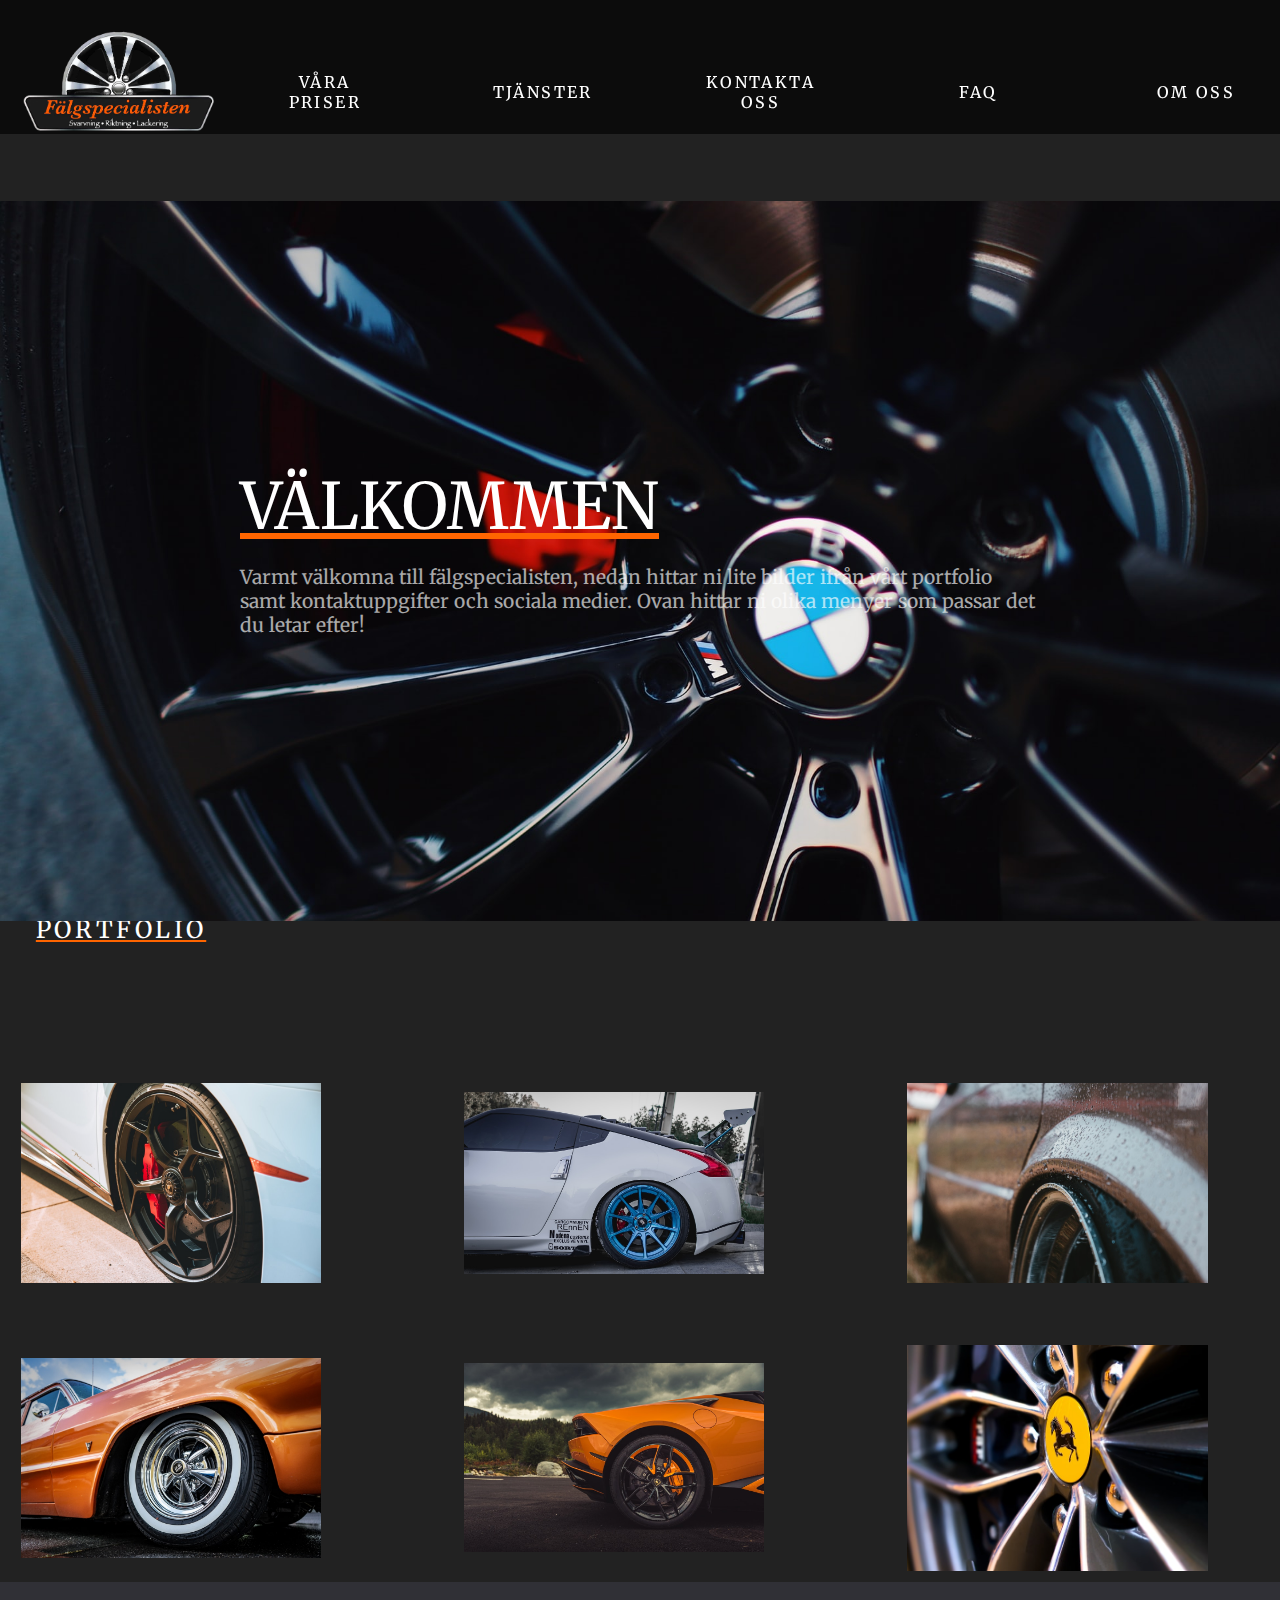
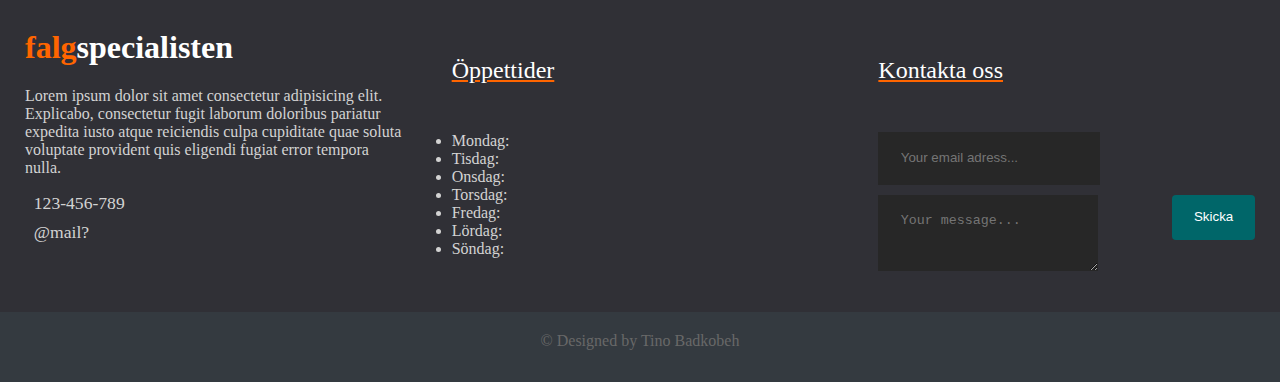
==== index.html @ 14222de0 "Hemma" ====
<!DOCTYPE html>
<html lang="en">
<head>
    <meta charset="UTF-8">
    <meta name="viewport" content="width=device-width, initial-scale=1.0">
    <meta http-equiv="X-UA-Compatible" content="ie=edge">
    <title>Fälgspecialisten</title>
    <link rel="stylesheet" href="/css/falgspecialisten.css">
    <link href="https://fonts.googleapis.com/css?family=Merriweather&display=swap" rel="stylesheet">
</head>
<body class="body">
    
    <nav id="navbar">
        <a href="index.html"><img class="logo" src="img/fälgspecialisten_prototyp1.png" alt=""></a>
        <a href="priser.html" class="click">Våra priser</a>
        <a href="tjänster.html" class="click">Tjänster</a>
        <a href="" class="click">Kontakta oss</a>
        <a href="" class="click">FAQ</a>
        <a href="" class="click">Om oss</a>
    </nav>

    <section class="section1">
            <div>
                <h2>VÄLKOMMEN</h2>
                <p>Varmt välkomna till fälgspecialisten, nedan hittar ni lite bilder ifrån vårt portfolio samt
                    kontaktuppgifter och sociala medier. Ovan hittar ni olika menyer som passar det du letar efter!
                </p>
            </div>
        </section>

        <div class="scrolldown">
            <span></span>
            <span></span>
            <span></span>
        </div>
        
        <br> <br> <br> <br> <br> <br> <br> <br>
            <h2 class="rubrik right">PORTFOLIO</h2>

    <nav class="navspace">
        <img class="img" src="/img/photo-1531339925508-a3c5014de929.jpg" alt="">
        <h3></h3>
        <img class="img" src="/img/photo-1547176252-847762659e2b.jpg" alt="">
        <h3></h3>
        <img class="img" src="/img/photo-1563207769-9e83b8bb7fc3.jpg" alt="">
    </nav>

    <nav class="navspaceextra">
        <img class="img" src="/img/photo-1563910060166-e1ef7463a9aa.jpg" alt="">
        <h3></h3>
        <img class="img" src="/img/photo-1565001879661-859d5f4e6714.jpg" alt="">
        <h3></h3>
        <img class="img" src="/img/photo-1570397381555-61613b821026.jpg" alt="">
    </nav>

    <footer class="footer">
        <div class="footer-content">
            <div class="footer-section about">
                <h1 class="logo-text"><span>falg</span>specialisten</h1>
                <p> Lorem ipsum dolor sit amet consectetur adipisicing elit. Explicabo, consectetur fugit laborum doloribus pariatur expedita iusto atque reiciendis culpa
                    cupiditate quae soluta voluptate provident quis eligendi fugiat error tempora nulla.</p>
                <div class="contact">
                    <span><i class="fas fa-phone"></i> &nbsp; 123-456-789</span>
                    <span><i class="fas fa-envelope"></i> &nbsp; @mail?</span>
                </div>
                <a href="#"><i class="fab fa-facebook"></i></a>
                <a href="#"><i class="fab fa-facebook"></i></a>
            </div>
            
            <div class="footer-section time">
            <h2>Öppettider</h2>
            <br>
                <li>Mondag:</li>
                <li>Tisdag:</li>
                <li>Onsdag:</li>
                <li>Torsdag:</li>
                <li>Fredag:</li>
                <li>Lördag:</li>
                <li>Söndag:</li>
            </div>

            <div class="footer-section contact-form">
                <h2>Kontakta oss</h2>
                <br>
                <form action="index.html" method="post">
                    <input type="email" name="email" class="text-input contact-input" placeholder="Your email adress...">
                    <textarea name="message" class="text-input contact-input" placeholder="Your message..."></textarea>
                    <button type="submit" class="btn btn-big contact-btn">
                        <i class="fas fa-envelope"></i>
                        Skicka
                    </button>
                </form>
            </div>
        </div>

        <div class="footer-bottom">
            &copy; Designed by Tino Badkobeh
        </div>
    </footer>
    
</body>
</html>
---- css/falgspecialisten.css ----
body{
background-color: #222222;
margin: 0;
}

header{
  position: relative;
  background-image: url(/img/photo-1485291571150-772bcfc10da5.jpg);
  display: block;
  overflow: hidden;
  background-position: center center;
  background-repeat: no-repeat;
  background-size: cover;
  background-color: #222222;
  height: 500px;
}

.img{
  max-width:175%;
  max-height: 175%;

  margin-left: 12%;
  transition: transform .3s; /* Animation */
}

.img:hover{
  transform: scale(1.6);

}

.logo{
  height: 180px;
  margin-left: 12%;
  transition: transform .17s; /* Animation */
}

.logo:hover{
    transform: scale(1.15);

}

.click{
  color: #fff;
  text-transform: uppercase;
  text-decoration: none;
  letter-spacing: 0.15em;
  
  display: inline-block;
  padding: 15px 20px;
  position: relative;

  font-family: 'Merriweather', serif;
}

.click:after {    
    background: none repeat scroll 0 0 transparent;
    bottom: 0;
    content: "";
    display: block;
    height: 2px;
    left: 50%;
    position: absolute;
    background: #ff6500;
    transition: width 0.3s ease 0s, left 0.3s ease 0s;
    width: 0;
  }

  .click:hover:after { 
    width: 100%; 
    left: 0; 
  }

nav{
    display: grid;
    grid-template-columns: repeat(6,1fr);
    margin: auto;
    text-align: center;
    align-items: center;
    grid-gap: 50px;
    width: 100%;
    height: 10.5vw;
}

#navbar{
    display: grid;
    grid-template-columns: repeat(6,1fr);
    margin: auto;
    text-align: center;
    align-items: center;
    grid-gap: 50px;
    background-color: rgba(5, 5, 5, 0.75);
    position: fixed;
    top: 0;
}

.selected{
  color: #ff6500;
  text-transform: uppercase;
  text-decoration: none;
  letter-spacing: 0.15em;
  
  display: inline-block;
  padding: 15px 20px;
  position: relative;

  font-family: 'Merriweather', serif;
}

.selected:after {    
  background: none repeat scroll 0 0 transparent;
  bottom: 0;
  content: "";
  display: block;
  height: 2px;
  left: 50%;
  position: absolute;
  background: #ff6500;
  transition: width 0.3s ease 0s, left 0.3s ease 0s;
  width: 0;
}

.selected:hover:after { 
  width: 100%; 
  left: 0; 
}

main{
  margin-top: 8vw;
  text-align: center;
  align-items: center;
  align-content: center;
  
  grid-gap: 100px;
  color: white;
  padding-top: 40px; 


  font-family: 'Merriweather', serif;
  letter-spacing: 0.15em;
  text-transform: uppercase;
  text-decoration: none;
}

h2{
  font-weight: normal;
  text-decoration: underline #ff6500;
  padding-bottom: 10px;
  padding-top: 30Px;
}

.price{
  color: #ff6500;
}

.pricepiece{
  color: gray;
  text-transform: lowercase;
}

.btn {
  padding: .5rem 1rem;
  background: #006669;
  color: white;
  border: 1px solid transparent;
  border-radius: .25rem;
}

.btn-big {
  padding: .7rem 1.3rem;
  line-height: 1.3rem;
}

.footer{
  background: #303036;
  color: #d3d3d3;
  height: 400px;
  position: relative;
}

.footer .footer-content {
display: flex;
}

.footer .footer-content .footer-section {
  flex: 1;
  padding: 25px;
}

.footer .footer-content h1,
.footer .footer-content h2{
  color: white;
}

.footer .footer-content .about h1 span{
  color: #ff6500;
}

.footer .footer-content .about .contact span {
  display: block;
  font-size: 1.1em;
  margin-bottom: 8px;
}

.footer .footer-content .about .socials a {
  border: 1px solid grey;
  width: 45px;
  height: 41px;
  padding-top: 5px;
  margin-right: 5px;
  text-align: center;
  display: inline-block;
  font-size: 1.3em;
  border-radius: 5px;
  transition: all .3s;
}

.footer .footer-content .about .socials a:hover{
  border: 1px solid white;
  color: white;
  transition: all .3s;
}

.footer .footer-content .contact-form .contact-input{
  background: #272727;
  color: #bebdbd;
  margin-bottom: 10px;
  line-height: 1.5rem;
  padding: .9rem 1.4rem;
  border: none;
}

.footer .footer-content .contact-form .contact-input:focus{
  background: #1a1a1a;
}

.footer .footer-content .contact-form .contact-btn {
  float:right;
}

.footer .footer-bottom{
  background: #343a40;
  color: #686868;
  height: 50px;
  width: 100%;
  text-align: center;
  position: absolute;
  bottom: 0px;
  left: 0px;
  padding-top: 20px;
}

.icon{
  height: 100px;
  margin-left: 12%;
  transition: transform .17s; /* Animation */
  display: grid;
}

.icon:hover{
    transform: scale(1.15);

}

.rubrik{
  color: #fff;
  text-transform: uppercase;
  letter-spacing: 0.15em;
  font-weight: normal;
  text-decoration: underline #ff6500;
  margin-bottom: 5vw;
  align-self: center;

  font-family: 'Merriweather', serif;
  
}

.navspace{
  margin-top: 10vw;
  margin-bottom: 10vw;
}

.navspaceextra{
  margin-bottom: 8vw;
}

.right{
  margin-left: 2.8vw;
}

.tjanstlayout{
  display: grid;
  grid-gap: 10px;
  grid-template-columns: repeat(3, 1fr);
  grid-template-rows: repeat(9, 1fr);
  text-align: center;
  margin: auto;
  max-width: 55vw;
}

.pic1{
  grid-row-start: 1;
  grid-row-end: 3;
  grid-column-start: 2;
  grid-column-end: 4;
  max-width: 30vw;
  max-height: 20vw;
  padding-top: 6.5vw;
}
.text1{
  grid-row-start: 1;
  grid-row-end: 3;
  padding-right: 10vw;
  width: 25vw;
}
.pic2{
  grid-row-start: 3;
  grid-row-end: 5;
  grid-column-start: 1;
  grid-column-end: 3; 
  max-width: 30vw;
  max-height: 30vw;
}
.text2{
  grid-row-start: 3;
  grid-row-end: 5;
  width: 25vw;
}
.pic3{
  grid-row-start: 5;
  grid-row-end: 7;
  grid-column-start: 2;
  grid-column-end: 4;
  max-width: 30vw;
  max-height: 30vw;
}
.text3{
  grid-row-start: 5;
  grid-row-end: 7;
  width: 25vw;
}
.pic4{
  grid-row-start: 7;
  grid-row-end: 9;
  grid-column-start: 1;
  grid-column-end: 3;
  max-width: 30vw;
  max-height: 30vw;
}
.text4{
  grid-row-start: 7;
  grid-row-end: 9;
  width: 25vw;
}

.rubriktjanster{
  display: block;
  font-size: 2.0em;
  margin-top: 0.83em;
  margin-bottom: 0.83em;
  margin-left: 0;
  margin-right: 0;
  font-weight: normal;
  text-decoration: underline #ff6500;
  padding-bottom: 10px;
  padding-top: 30Px;
}

section{
  position: relative;
  display: flex;
  justify-content: center;
  align-items: center;
  min-height: 80vh;
  top: 22.3vh;
  background: url(/img/black.jpg);
  background-size: cover;
  opacity: 1;
}

.section1{
  position: relative;
  display: flex;
  justify-content: center;
  align-items: center;
  min-height: 80vh;
  top: 22.3vh;
  background: url(/img/photo-1485291571150-772bcfc10da5.jpg);
  background-size: cover;
  opacity: 1;
}

.scrolldown{
  position: absolute;
  bottom: 20px;
  left: 50%;
  width: 40px;
  height: 40px;
  transform: translateY(-80px) translateX(-50%)
  rotate(45deg);
}

.scrolldown span{
  position: absolute;
  top: 0;
  left: 0;
  display: block;
  height: 100%;
  width: 100%;
  border-bottom: 2px solid #fff;
  border-right: 2px solid #fff;
  animation: animate 1.5s linear infinite;
  opacity: 0;
}

.scrolldown span:nth-child(1){
  transform: translate(0px, 0px);
  animation-delay: -0.4s;
}

.scrolldown span:nth-child(2){
  transform: translate(15px, 15px);
  animation-delay: -0.2s;
}

.scrolldown span:nth-child(3){
  transform: translate(30px, 30px);
  animation-delay: 0s;
}

section div{
  max-width: 800px;
  font-family: 'Merriweather', serif;
}

section div h2{
  margin: 0;
  padding: 0;
  color: #fff;
  font-size: 4em;
}

section div p{
  color: #fff;
  font-size: 1.2em;
  opacity: 0.65;
}

@keyframes animate{
  0%
  {
    top: -5px;
    left: -5px;
    opacity: 0;
  }
  25%
  {
    top: 0px;
    left: 0px;
    opacity: 1;
  }
  50%,100%
  {
    top: -5px;
    left: -5px;
    opacity: 0;
  }
}
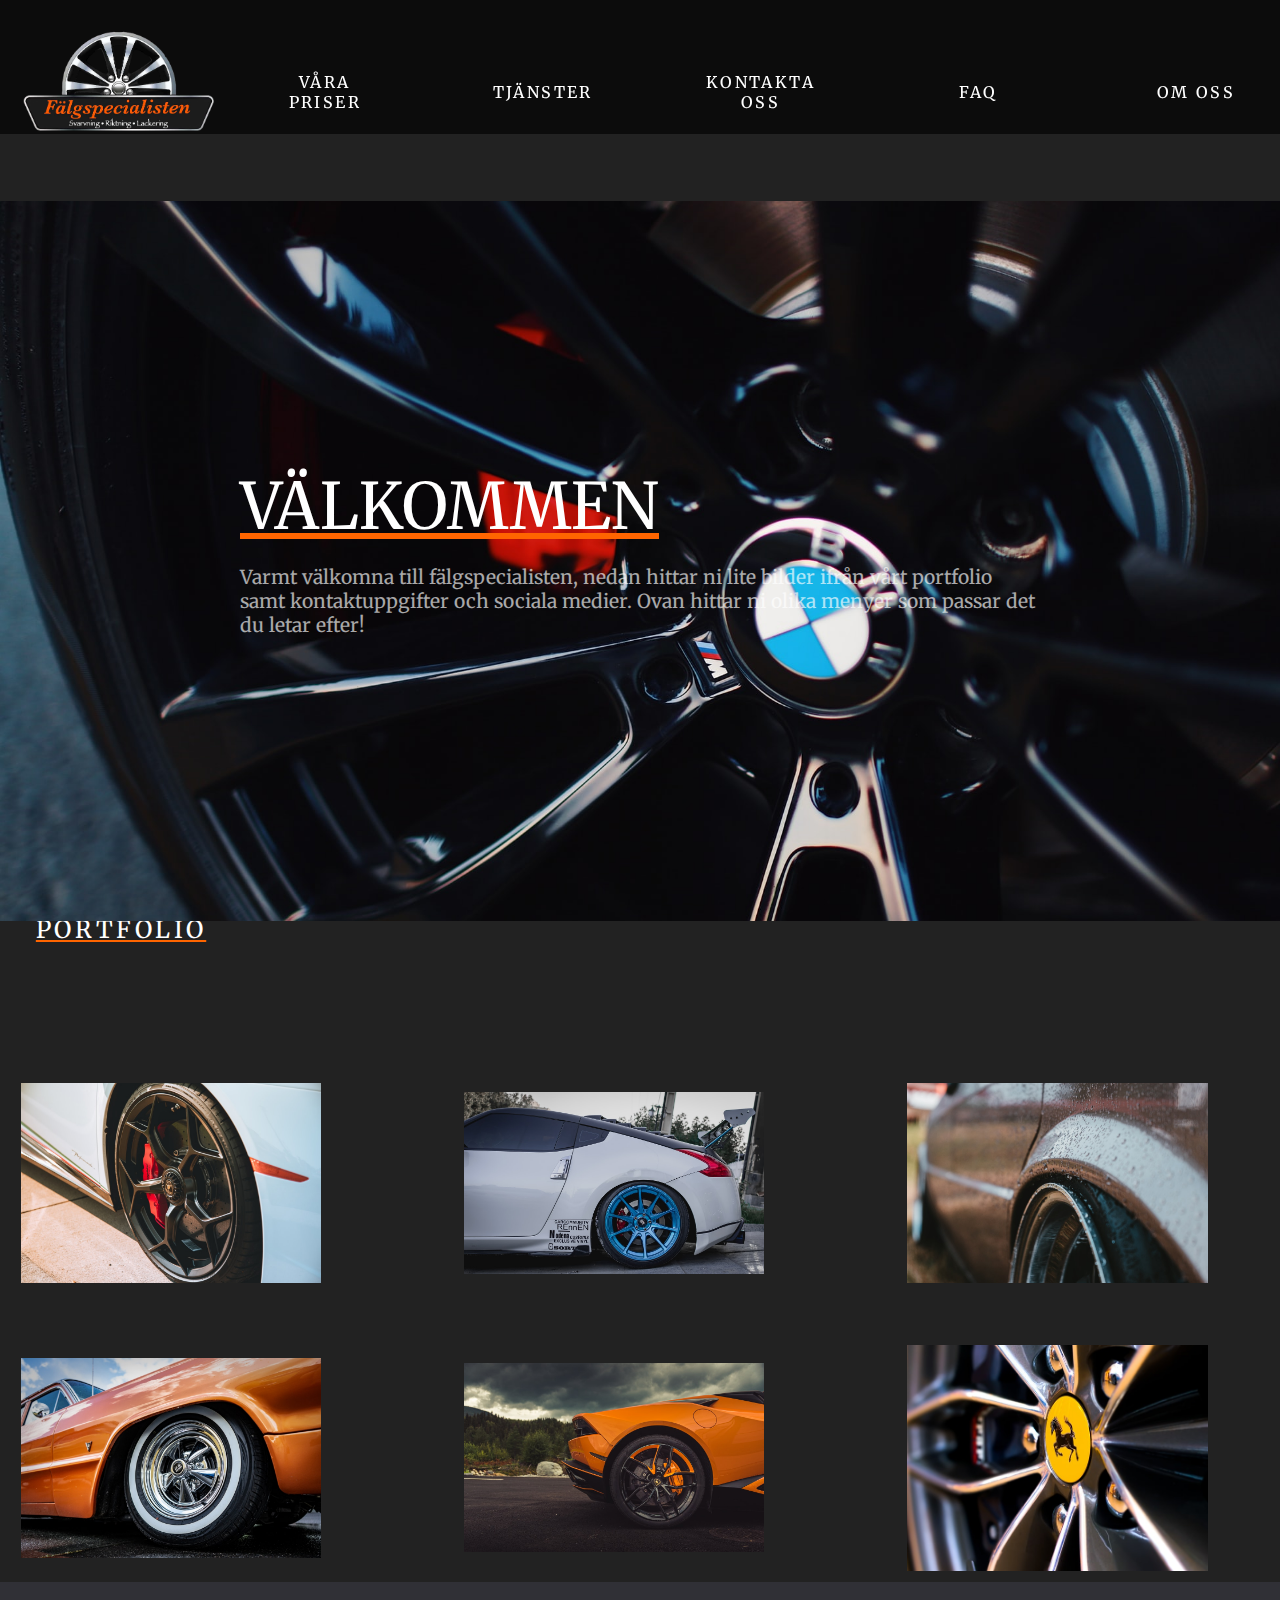
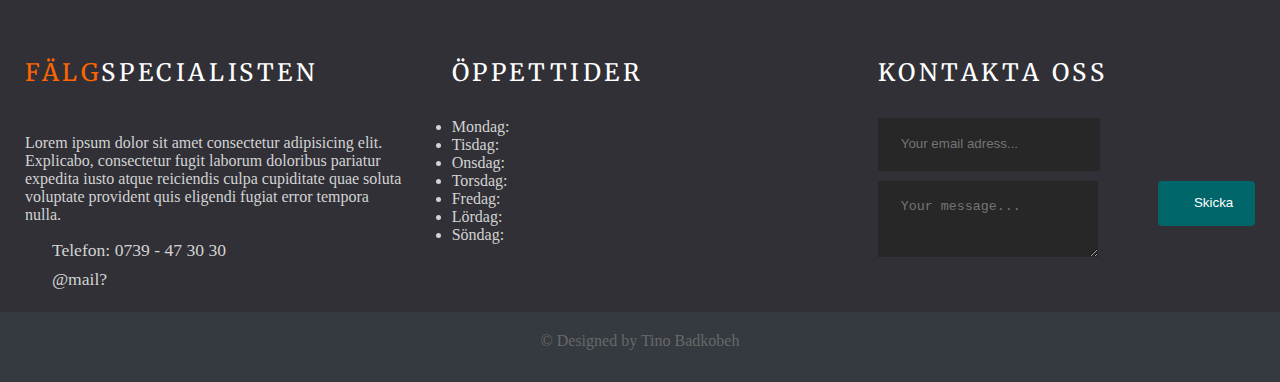
==== commit 0eb1289a: "Hemma igen (små ändringar)" ====
--- a/index.html
+++ b/index.html
@@ -7,6 +7,7 @@
     <title>Fälgspecialisten</title>
     <link rel="stylesheet" href="/css/falgspecialisten.css">
     <link href="https://fonts.googleapis.com/css?family=Merriweather&display=swap" rel="stylesheet">
+    <link href="https://stackpath.bootstrapcdn.com/font-awesome/4.7.0/css/font-awesome.min.css" rel="stylesheet">
 </head>
 <body class="body">
     
@@ -56,11 +57,11 @@
     <footer class="footer">
         <div class="footer-content">
             <div class="footer-section about">
-                <h1 class="logo-text"><span>falg</span>specialisten</h1>
+                <h2 class="logo-text"><span>FÄLG</span>SPECIALISTEN</h2>
                 <p> Lorem ipsum dolor sit amet consectetur adipisicing elit. Explicabo, consectetur fugit laborum doloribus pariatur expedita iusto atque reiciendis culpa
                     cupiditate quae soluta voluptate provident quis eligendi fugiat error tempora nulla.</p>
                 <div class="contact">
-                    <span><i class="fas fa-phone"></i> &nbsp; 123-456-789</span>
+                    <span><i class="fas fa-phone"></i> &nbsp; Telefon: 0739 - 47 30 30</span>
                     <span><i class="fas fa-envelope"></i> &nbsp; @mail?</span>
                 </div>
                 <a href="#"><i class="fab fa-facebook"></i></a>
@@ -68,8 +69,7 @@
             </div>
             
             <div class="footer-section time">
-            <h2>Öppettider</h2>
-            <br>
+            <h2 class="logo-text">Öppettider</h2>
                 <li>Mondag:</li>
                 <li>Tisdag:</li>
                 <li>Onsdag:</li>
@@ -79,9 +79,8 @@
                 <li>Söndag:</li>
             </div>
 
-            <div class="footer-section contact-form">
-                <h2>Kontakta oss</h2>
-                <br>
+             <div class="footer-section contact-form">
+                <h2 class="logo-text">Kontakta oss</h2>
                 <form action="index.html" method="post">
                     <input type="email" name="email" class="text-input contact-input" placeholder="Your email adress...">
                     <textarea name="message" class="text-input contact-input" placeholder="Your message..."></textarea>
@@ -91,7 +90,7 @@
                     </button>
                 </form>
             </div>
-        </div>
+        </div> 
 
         <div class="footer-bottom">
             &copy; Designed by Tino Badkobeh
--- a/css/falgspecialisten.css
+++ b/css/falgspecialisten.css
@@ -191,7 +191,7 @@
   color: white;
 }
 
-.footer .footer-content .about h1 span{
+.footer .footer-content .about h2 span{
   color: #ff6500;
 }
 
@@ -247,6 +247,21 @@
   bottom: 0px;
   left: 0px;
   padding-top: 20px;
+}
+
+.logo-text {
+  font-weight: normal;
+  text-decoration: underline #ff6500;
+
+  color: #ff6500;
+  text-transform: uppercase;
+  text-decoration: none;
+  letter-spacing: 0.15em;
+  
+  display: inline-block;
+  position: relative;
+
+  font-family: 'Merriweather', serif;
 }
 
 .icon{
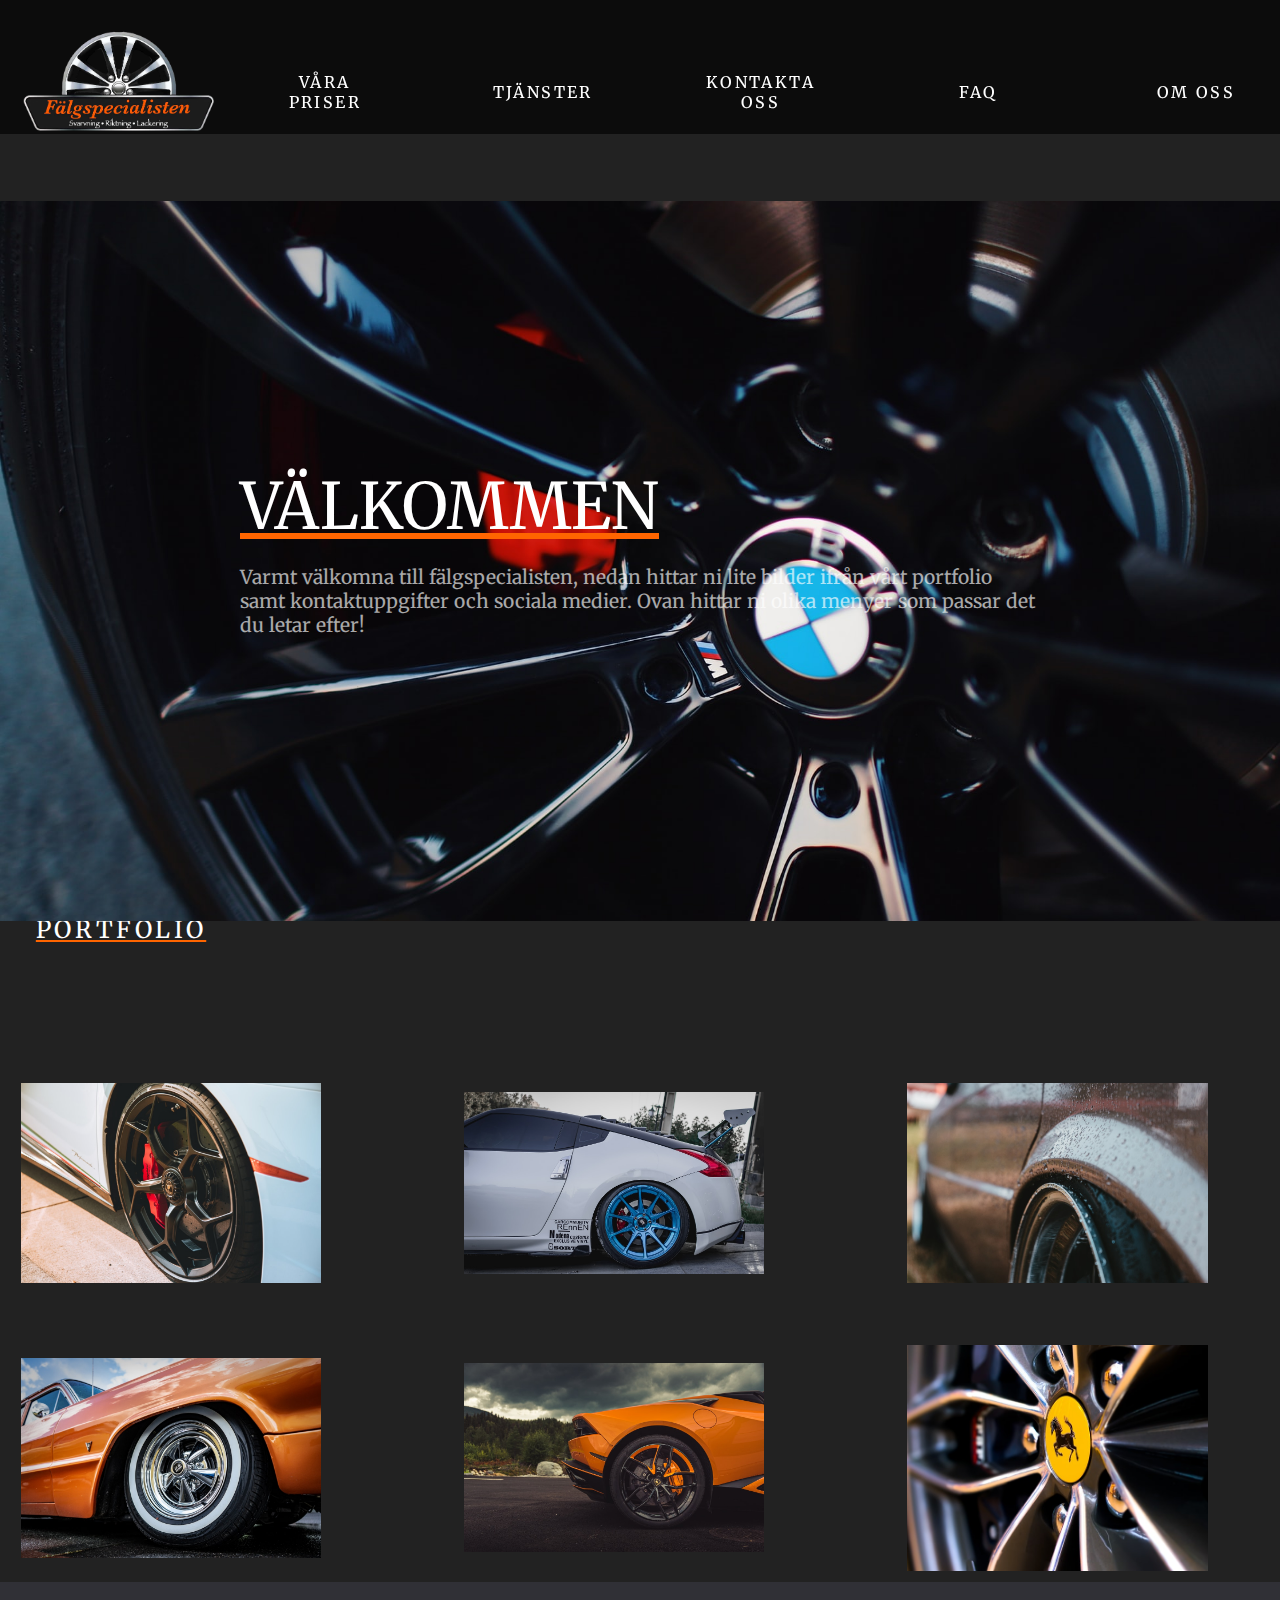
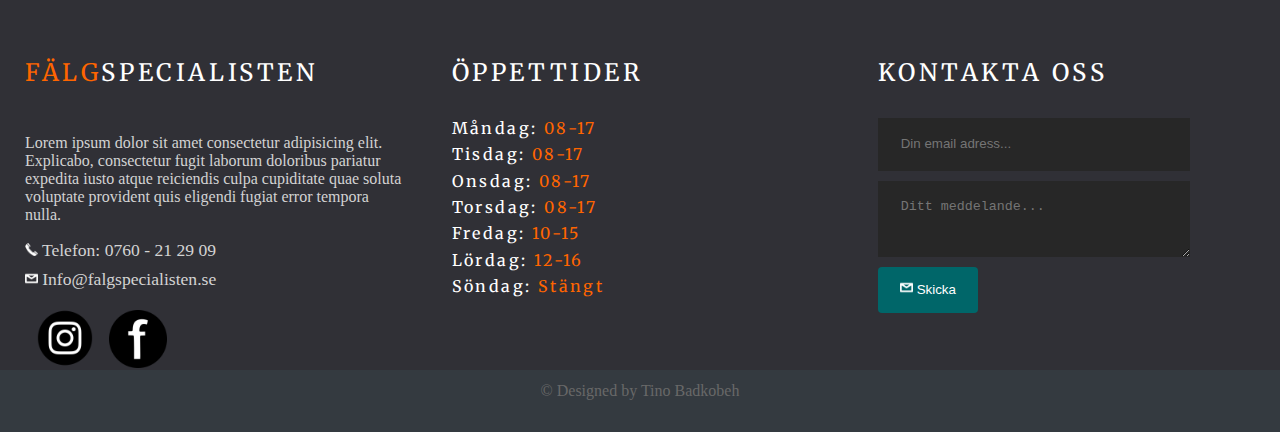
==== commit 9d4d410e: "Utanför lektion" ====
--- a/index.html
+++ b/index.html
@@ -61,31 +61,31 @@
                 <p> Lorem ipsum dolor sit amet consectetur adipisicing elit. Explicabo, consectetur fugit laborum doloribus pariatur expedita iusto atque reiciendis culpa
                     cupiditate quae soluta voluptate provident quis eligendi fugiat error tempora nulla.</p>
                 <div class="contact">
-                    <span><i class="fas fa-phone"></i> &nbsp; Telefon: 0739 - 47 30 30</span>
-                    <span><i class="fas fa-envelope"></i> &nbsp; @mail?</span>
+                    <span><img src="/img/phone-icon.png" alt="" class="icon"> Telefon: 0760 - 21 29 09</span>
+                    <span><img src="/img/Mail-icon.png" alt="" class="icon"> Info@falgspecialisten.se</span>
                 </div>
-                <a href="#"><i class="fab fa-facebook"></i></a>
-                <a href="#"><i class="fab fa-facebook"></i></a>
+                <a href="#"><img src="/img/639b3dafb544d6f061fcddd2d6686ddb.png" alt="" class="logo-insta"></a>
+                <a href="#"><img src="/img/facebook-clipart-wallpaper-3.png" alt="" class="logo-facebook"></a>
             </div>
             
             <div class="footer-section time">
             <h2 class="logo-text">Öppettider</h2>
-                <li>Mondag:</li>
-                <li>Tisdag:</li>
-                <li>Onsdag:</li>
-                <li>Torsdag:</li>
-                <li>Fredag:</li>
-                <li>Lördag:</li>
-                <li>Söndag:</li>
+                <li>Måndag: <span>08-17</span></li>
+                <li>Tisdag: <span>08-17</span></li>
+                <li>Onsdag: <span>08-17</span</li>
+                <li>Torsdag: <span>08-17</span</li>
+                <li>Fredag: <span>10-15</span</li>
+                <li>Lördag: <span>12-16</span</li>
+                <li>Söndag: <span>Stängt</span</li>
             </div>
 
              <div class="footer-section contact-form">
                 <h2 class="logo-text">Kontakta oss</h2>
                 <form action="index.html" method="post">
-                    <input type="email" name="email" class="text-input contact-input" placeholder="Your email adress...">
-                    <textarea name="message" class="text-input contact-input" placeholder="Your message..."></textarea>
+                    <input type="email" name="email" class="text-input contact-input" placeholder="Din email adress...">
+                    <textarea name="message" class="text-input contact-input " placeholder="Ditt meddelande..."></textarea>
                     <button type="submit" class="btn btn-big contact-btn">
-                        <i class="fas fa-envelope"></i>
+                        <img src="/img/Mail-icon.png" alt="" class="icon">
                         Skicka
                     </button>
                 </form>
--- a/css/falgspecialisten.css
+++ b/css/falgspecialisten.css
@@ -34,9 +34,20 @@
   transition: transform .17s; /* Animation */
 }
 
-.logo:hover{
-    transform: scale(1.15);
-
+.logo-insta{
+  height: 60px;
+  transition: transform .17s; /* Animation */
+  padding-top: 10px;
+}
+
+.logo-facebook{
+  height: 58px;
+  transition: transform .17s; /* Animation */
+  padding-top: 10px;
+}
+
+.logo:hover, .logo-insta:hover, .logo-facebook:hover{
+    transform: scale(1.25);
 }
 
 .click{
@@ -173,7 +184,7 @@
 .footer{
   background: #303036;
   color: #d3d3d3;
-  height: 400px;
+  height: 450px;
   position: relative;
 }
 
@@ -227,6 +238,8 @@
   line-height: 1.5rem;
   padding: .9rem 1.4rem;
   border: none;
+  display: block;
+  width: 20em;
 }
 
 .footer .footer-content .contact-form .contact-input:focus{
@@ -234,7 +247,7 @@
 }
 
 .footer .footer-content .contact-form .contact-btn {
-  float:right;
+  float: left;    
 }
 
 .footer .footer-bottom{
@@ -246,7 +259,7 @@
   position: absolute;
   bottom: 0px;
   left: 0px;
-  padding-top: 20px;
+  padding-top: 12px;
 }
 
 .logo-text {
@@ -264,16 +277,25 @@
   font-family: 'Merriweather', serif;
 }
 
+li{
+  list-style-type: none;
+  color: #fff;
+  letter-spacing: 0.15em;
+  font-weight: normal;
+  margin-bottom: 0.5vw;
+  align-self: center;
+
+  font-family: 'Merriweather', serif;
+}
+
+li span{
+  color: #ff6500; 
+}
+
 .icon{
-  height: 100px;
-  margin-left: 12%;
-  transition: transform .17s; /* Animation */
-  display: grid;
-}
-
-.icon:hover{
-    transform: scale(1.15);
-
+  height: 1vw;
+  width: 1vw;
+  padding-bottom: 0;
 }
 
 .rubrik{
@@ -306,7 +328,7 @@
   display: grid;
   grid-gap: 10px;
   grid-template-columns: repeat(3, 1fr);
-  grid-template-rows: repeat(9, 1fr);
+  grid-template-rows: repeat(8, 1fr);
   text-align: center;
   margin: auto;
   max-width: 55vw;
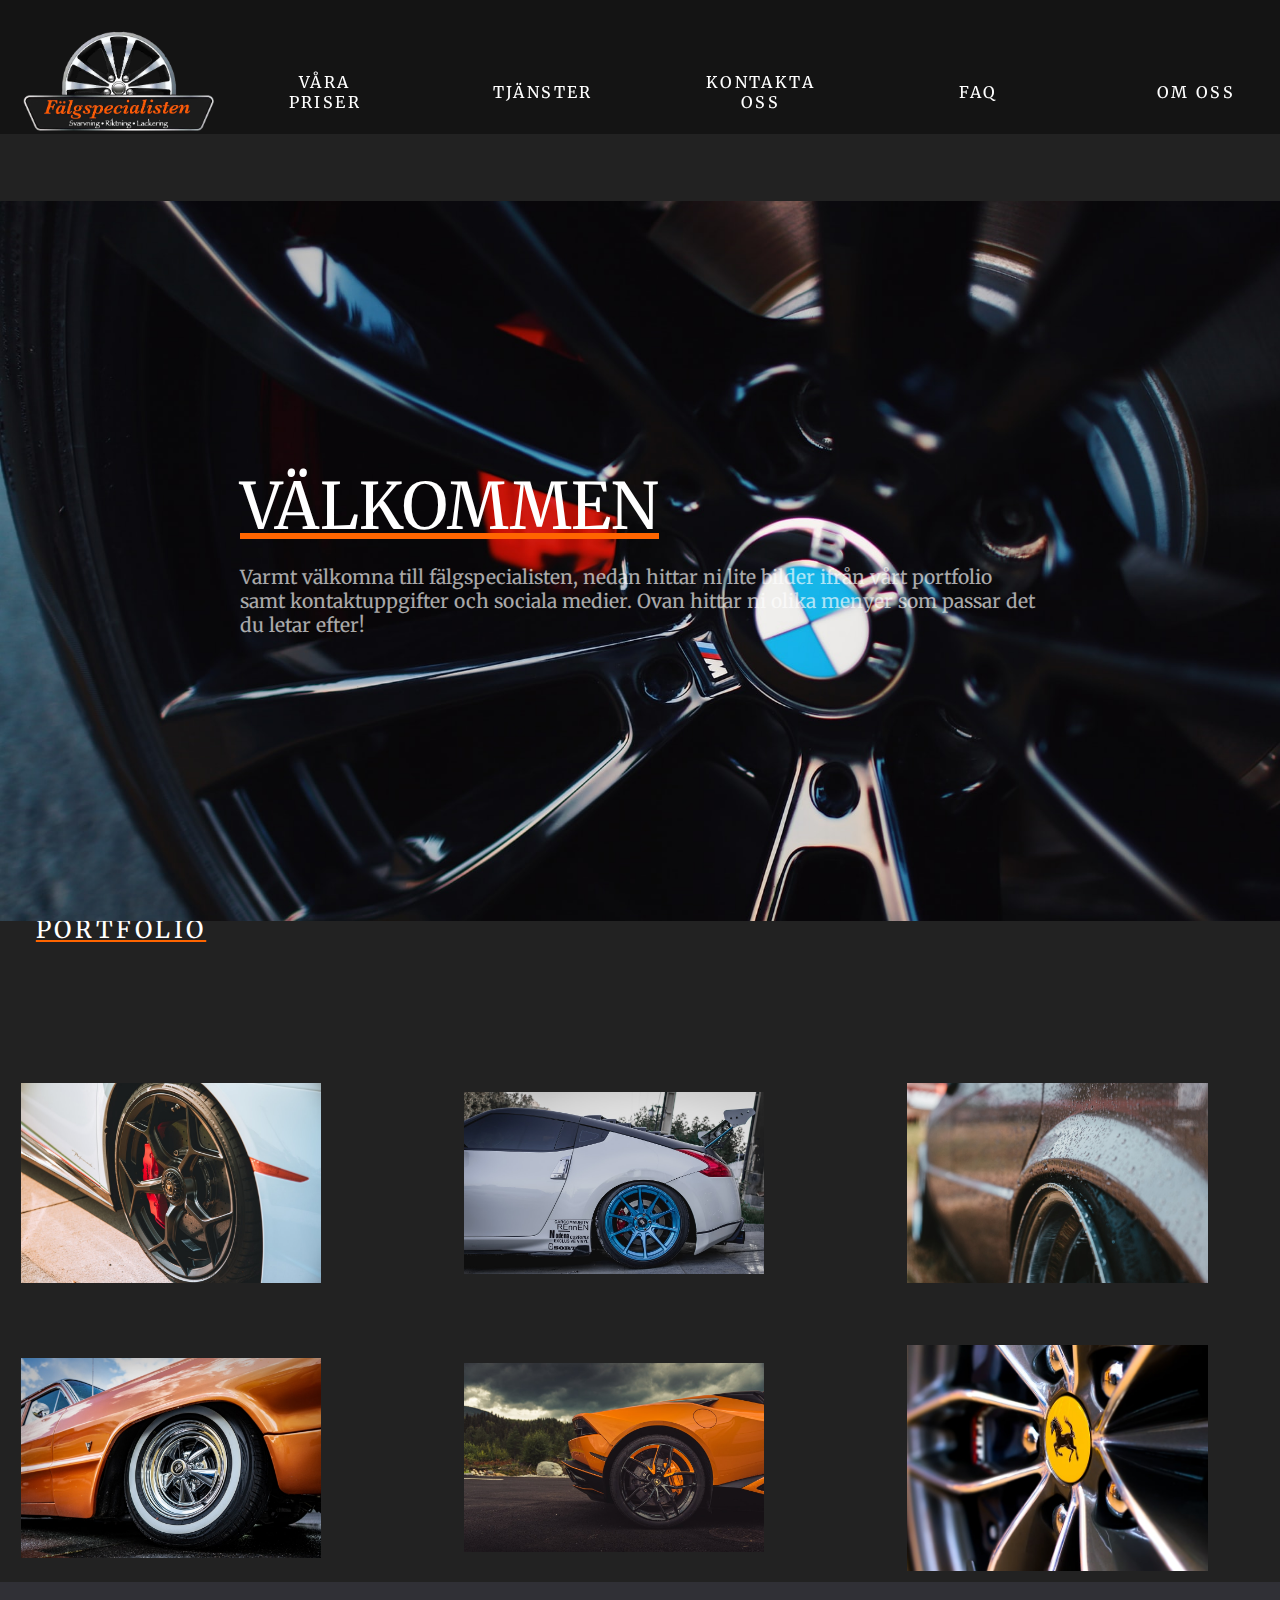
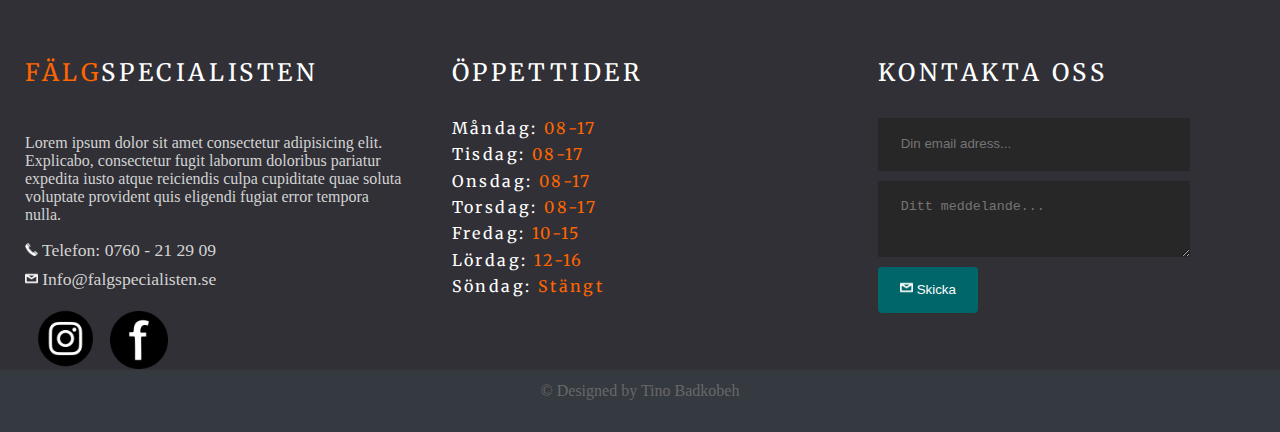
==== commit b011f3ad: "Lektion 5" ====
--- a/index.html
+++ b/index.html
@@ -15,8 +15,8 @@
         <a href="index.html"><img class="logo" src="img/fälgspecialisten_prototyp1.png" alt=""></a>
         <a href="priser.html" class="click">Våra priser</a>
         <a href="tjänster.html" class="click">Tjänster</a>
-        <a href="" class="click">Kontakta oss</a>
-        <a href="" class="click">FAQ</a>
+        <a href="kontakt.html" class="click">Kontakta oss</a>
+        <a href="faq.html" class="click">FAQ</a>
         <a href="" class="click">Om oss</a>
     </nav>
 
@@ -64,8 +64,8 @@
                     <span><img src="/img/phone-icon.png" alt="" class="icon"> Telefon: 0760 - 21 29 09</span>
                     <span><img src="/img/Mail-icon.png" alt="" class="icon"> Info@falgspecialisten.se</span>
                 </div>
-                <a href="#"><img src="/img/639b3dafb544d6f061fcddd2d6686ddb.png" alt="" class="logo-insta"></a>
-                <a href="#"><img src="/img/facebook-clipart-wallpaper-3.png" alt="" class="logo-facebook"></a>
+                <a href="https://www.instagram.com/falgspecialisten.gbg/?hl=sv"><img src="/img/639b3dafb544d6f061fcddd2d6686ddb.png" alt="" class="logo-insta"></a>
+                <a href="https://www.facebook.com/Falgspecialisten/"><img src="/img/facebook-clipart-wallpaper-3.png" alt="" class="logo-facebook"></a>
             </div>
             
             <div class="footer-section time">
--- a/css/falgspecialisten.css
+++ b/css/falgspecialisten.css
@@ -35,7 +35,7 @@
 }
 
 .logo-insta{
-  height: 60px;
+  height: 61px;
   transition: transform .17s; /* Animation */
   padding-top: 10px;
 }
@@ -99,7 +99,7 @@
     text-align: center;
     align-items: center;
     grid-gap: 50px;
-    background-color: rgba(5, 5, 5, 0.75);
+    background-color: rgba(5, 5, 5, 0.5);
     position: fixed;
     top: 0;
 }
@@ -136,20 +136,42 @@
 }
 
 main{
-  margin-top: 8vw;
+  margin-top: 10vw;
   text-align: center;
   align-items: center;
   align-content: center;
   
   grid-gap: 100px;
-  color: white;
-  padding-top: 40px; 
+  color: white; 
 
 
   font-family: 'Merriweather', serif;
   letter-spacing: 0.15em;
-  text-transform: uppercase;
   text-decoration: none;
+}
+
+.mainalt{
+  margin-top: 8em;
+  margin-bottom: 14em;
+  text-align: center;
+  align-items: center;
+  align-content: center;
+  
+  grid-gap: 100px;
+  color: white; 
+
+
+  font-family: 'Merriweather', serif;
+  letter-spacing: 0.15em;
+  text-decoration: none;
+}
+
+.formulartext{
+  position: absolute;
+  left: 50%;
+  margin-right: -50%;
+  transform: translate(-50%, -50%);
+  margin: 0;
 }
 
 h2{
@@ -157,6 +179,11 @@
   text-decoration: underline #ff6500;
   padding-bottom: 10px;
   padding-top: 30Px;
+}
+
+.divformular{
+  display:flex;
+  justify-content: center;
 }
 
 .price{
@@ -325,6 +352,7 @@
 }
 
 .tjanstlayout{
+  padding-top: 10vh;
   display: grid;
   grid-gap: 10px;
   grid-template-columns: repeat(3, 1fr);
@@ -334,6 +362,17 @@
   max-width: 55vw;
 }
 
+.faqlayout{
+  padding-top: 10vh;
+  display: grid;
+  grid-gap: 10px;
+  grid-template-columns: repeat(3, 1fr);
+  grid-template-rows: repeat(22, 1fr);
+  text-align: center;
+  margin: auto;
+  max-width: 55vw;
+}
+
 .pic1{
   grid-row-start: 1;
   grid-row-end: 3;
@@ -386,6 +425,111 @@
 .text4{
   grid-row-start: 7;
   grid-row-end: 9;
+  width: 25vw;
+}
+
+.pic5{
+  grid-row-start: 9;
+  grid-row-end: 11;
+  grid-column-start: 2;
+  grid-column-end: 4;
+  max-width: 30vw;
+  max-height: 30vw;
+}
+
+.text5{
+  grid-row-start: 9;
+  grid-row-end: 11;
+  width: 25vw;
+}
+
+.pic6{
+  grid-row-start: 11;
+  grid-row-end: 13;
+  grid-column-start: 1;
+  grid-column-end: 3;
+  max-width: 30vw;
+  max-height: 30vw;
+}
+
+.text6{
+  grid-row-start: 11;
+  grid-row-end: 13;
+  width: 25vw;
+}
+
+.pic7{
+  grid-row-start: 13;
+  grid-row-end: 15;
+  grid-column-start: 2;
+  grid-column-end: 4;
+  max-width: 30vw;
+  max-height: 30vw;
+}
+
+.text7{
+  grid-row-start: 13;
+  grid-row-end: 15;
+  width: 25vw;
+}
+
+.pic8{
+  grid-row-start: 15;
+  grid-row-end: 17;
+  grid-column-start: 1;
+  grid-column-end: 3;
+  max-width: 30vw;
+  max-height: 30vw;
+}
+
+.text8{
+  grid-row-start: 15;
+  grid-row-end: 17;
+  width: 25vw;
+}
+
+.pic9{
+  grid-row-start: 17;
+  grid-row-end: 19;
+  grid-column-start: 2;
+  grid-column-end: 4;
+  max-width: 30vw;
+  max-height: 30vw;
+}
+
+.text9{
+  grid-row-start: 17;
+  grid-row-end: 19;
+  width: 25vw;
+}
+
+.pic10{
+  grid-row-start: 19;
+  grid-row-end: 21;
+  grid-column-start: 1;
+  grid-column-end: 3;
+  max-width: 30vw;
+  max-height: 30vw;
+}
+
+.text10{
+  grid-row-start: 19;
+  grid-row-end: 21;
+  width: 25vw;
+}
+
+.pic11{
+  grid-row-start: 21;
+  grid-row-end: 23;
+  grid-column-start: 2;
+  grid-column-end: 4;
+  max-width: 30vw;
+  max-height: 30vw;
+}
+
+.text11{
+  grid-row-start: 21;
+  grid-row-end: 23;
   width: 25vw;
 }
 
@@ -402,6 +546,17 @@
   padding-top: 30Px;
 }
 
+.rubrikfaq{
+  display: block;
+  font-size: 2.0em;
+  margin-top: 0.83em;
+  margin-bottom: 0.83em;
+  margin-left: 0;
+  margin-right: 0;
+  font-weight: normal;
+  padding-top: 30Px;
+}
+
 section{
   position: relative;
   display: flex;
@@ -425,6 +580,101 @@
   background-size: cover;
   opacity: 1;
 }
+
+.section2{
+  position: relative;
+  display: flex;
+  justify-content: center;
+  align-items: center;
+  min-height: 80vh;
+  top: 22.3vh;
+  background: url(/img/plant.jpg);
+  background-size: cover;
+  margin-bottom: 32vh;
+}
+
+.section3{
+  position: relative;
+  display: flex;
+  justify-content: center;
+  align-items: center;
+  min-height: 80vh;
+  top: 22.3vh;
+  background: url(/img/question.jpg);
+  background-size: cover;
+  opacity: 1;
+}
+
+#formular {
+  margin-top: 10vh;
+width: 600px;
+border: 5px solid rgba(234,234,234,1.00);
+border-radius: 10px;
+background-color: rgba(225,225,225,1.00);
+padding: 20px;
+font-family: "Roboto", "Lucida Grande", "Lucida Sans Unicode", Helvetica, sans-serif;
+font-size: 16px;
+}
+#formular input[type=text],
+#formular input[type=email] {
+width: 100%;
+padding: 10px 5px 10px 10px;
+margin: 5px 0 15px 0;
+display: inline-block;
+border: 1px solid #ccc;
+border-radius: 4px;
+box-sizing: border-box;
+font-size: 18px;
+}
+
+#formular input[type=text]:focus,
+#formular input[type=email]:focus {
+background-color: rgba(254,255,226,1.00);
+}
+
+#formular input[type=submit] {
+width: 80%;
+background-color: rgba(42,90,157,1.00);
+color: rgba(255,255,255,1.00);
+padding: 15px 20px;
+margin: 10px 0;
+border: none;
+border-radius: 4px;
+cursor: pointer;
+box-sizing: border-box;
+font-size: 18px;
+}
+
+#formular input[type=reset] {
+width: 18%;
+background-color: rgba(95,95,95,1.00);
+color: rgba(255,255,255,1.00);
+padding: 15px 20px;
+margin: 10px 0;
+border: none;
+border-radius: 4px;
+cursor: pointer;
+box-sizing: border-box;
+font-size: 18px;
+}
+
+#formular input[type=submit]:hover,
+#formular input[type=reset]:hover {
+background-color: rgba(101,151,222,1.00);
+}
+
+/* MOBILTELEFON och SMARTPHONE (portrait/stående) */
+@media only screen and (max-width: 768px){
+#formular {
+width: 90%;
+}
+#formular input[type=submit],
+#formular input[type=reset] {
+width: 100%;
+}
+}
+
+
 
 .scrolldown{
   position: absolute;
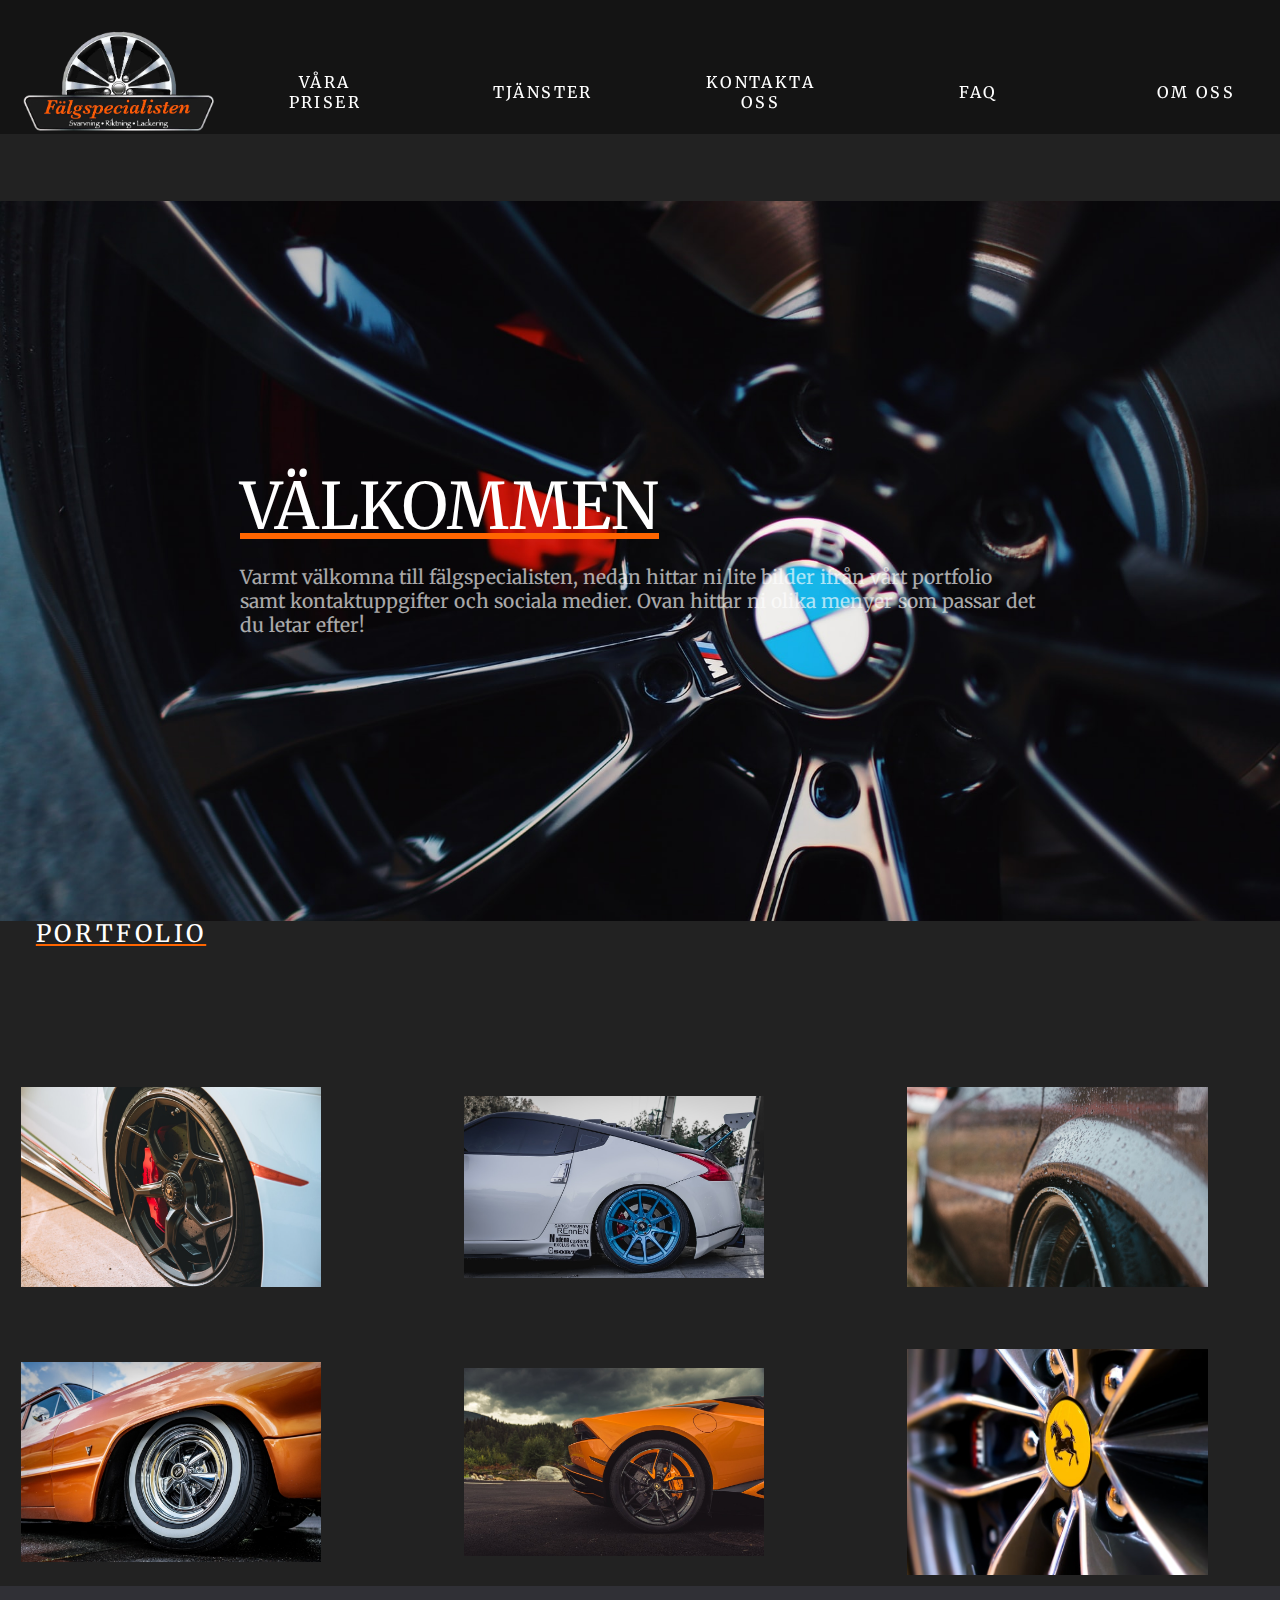
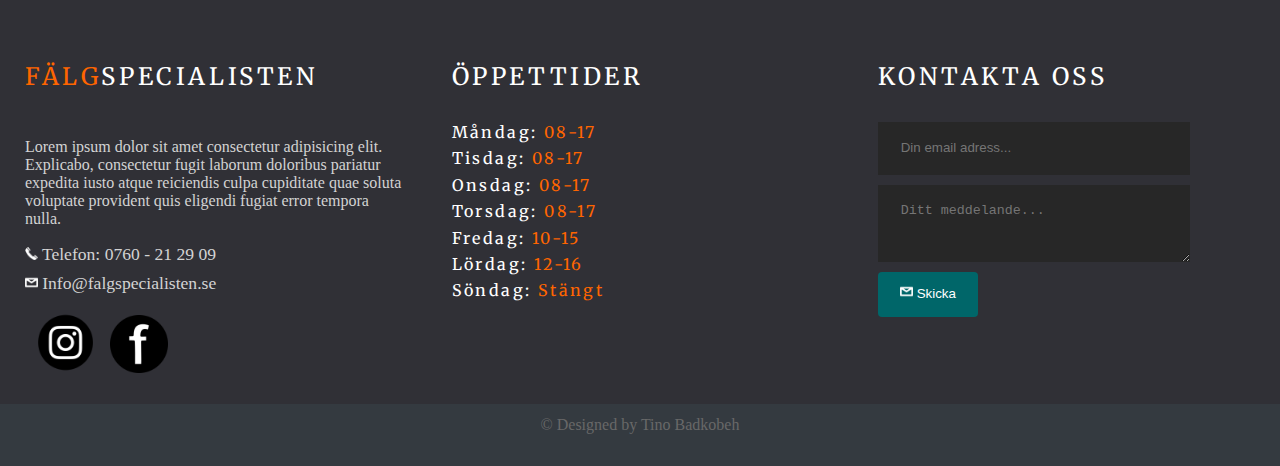
==== commit e9489663: "lektion 6" ====
--- a/index.html
+++ b/index.html
@@ -17,7 +17,7 @@
         <a href="tjänster.html" class="click">Tjänster</a>
         <a href="kontakt.html" class="click">Kontakta oss</a>
         <a href="faq.html" class="click">FAQ</a>
-        <a href="" class="click">Om oss</a>
+        <a href="omoss.html" class="click">Om oss</a>
     </nav>
 
     <section class="section1">
@@ -35,7 +35,6 @@
             <span></span>
         </div>
         
-        <br> <br> <br> <br> <br> <br> <br> <br>
             <h2 class="rubrik right">PORTFOLIO</h2>
 
     <nav class="navspace">
--- a/css/falgspecialisten.css
+++ b/css/falgspecialisten.css
@@ -166,6 +166,24 @@
   text-decoration: none;
 }
 
+.textalt{
+  margin-top: 5em;
+  padding-bottom: 5em;
+  text-align: center; 
+  align-items: center;
+  align-content: center;
+  margin: auto;
+  
+  grid-gap: 100px;
+  color: white; 
+
+  width: 55%;
+
+  font-family: 'Merriweather', serif;
+  letter-spacing: 0.15em;
+  text-decoration: none;
+}
+
 .formulartext{
   position: absolute;
   left: 50%;
@@ -211,12 +229,13 @@
 .footer{
   background: #303036;
   color: #d3d3d3;
-  height: 450px;
   position: relative;
+  padding-bottom: 4em;
 }
 
 .footer .footer-content {
 display: flex;
+flex-wrap: wrap;
 }
 
 .footer .footer-content .footer-section {
@@ -338,6 +357,21 @@
   
 }
 
+.rubrikstor{
+  margin-top: 5em;
+    color: #fff;
+    text-transform: uppercase;
+    letter-spacing: 0.15em;
+    font-weight: normal;
+    text-decoration: underline #ff6500;
+    margin-bottom: 5vw;
+    align-self: center;
+    font-size: 230%;
+  
+    font-family: 'Merriweather', serif;
+    
+  }
+
 .navspace{
   margin-top: 10vw;
   margin-bottom: 10vw;
@@ -349,6 +383,7 @@
 
 .right{
   margin-left: 2.8vw;
+  margin-top: 7em;
 }
 
 .tjanstlayout{
@@ -751,4 +786,41 @@
     left: -5px;
     opacity: 0;
   }
+}
+
+@media only screen and (max-width: 900px) {
+  body {
+    background-color: lightblue;
+  }
+
+  section{
+    width: 95%;
+    margin-left: auto;
+  }
+
+  nav#navbar{
+    display:none;
+  }
+
+  footer#footer{
+    max-width: 100%;
+  }
+
+  .footer-bottom{
+    display: none;
+  }
+
+  .logo-text{
+    letter-spacing: 0em;
+  }
+
+  nav{
+    display: grid;
+    grid-template-columns: repeat(2,1fr);
+    margin: auto;
+    text-align: center;
+    align-items: center;
+    grid-gap: 1vw;
+}
+
 }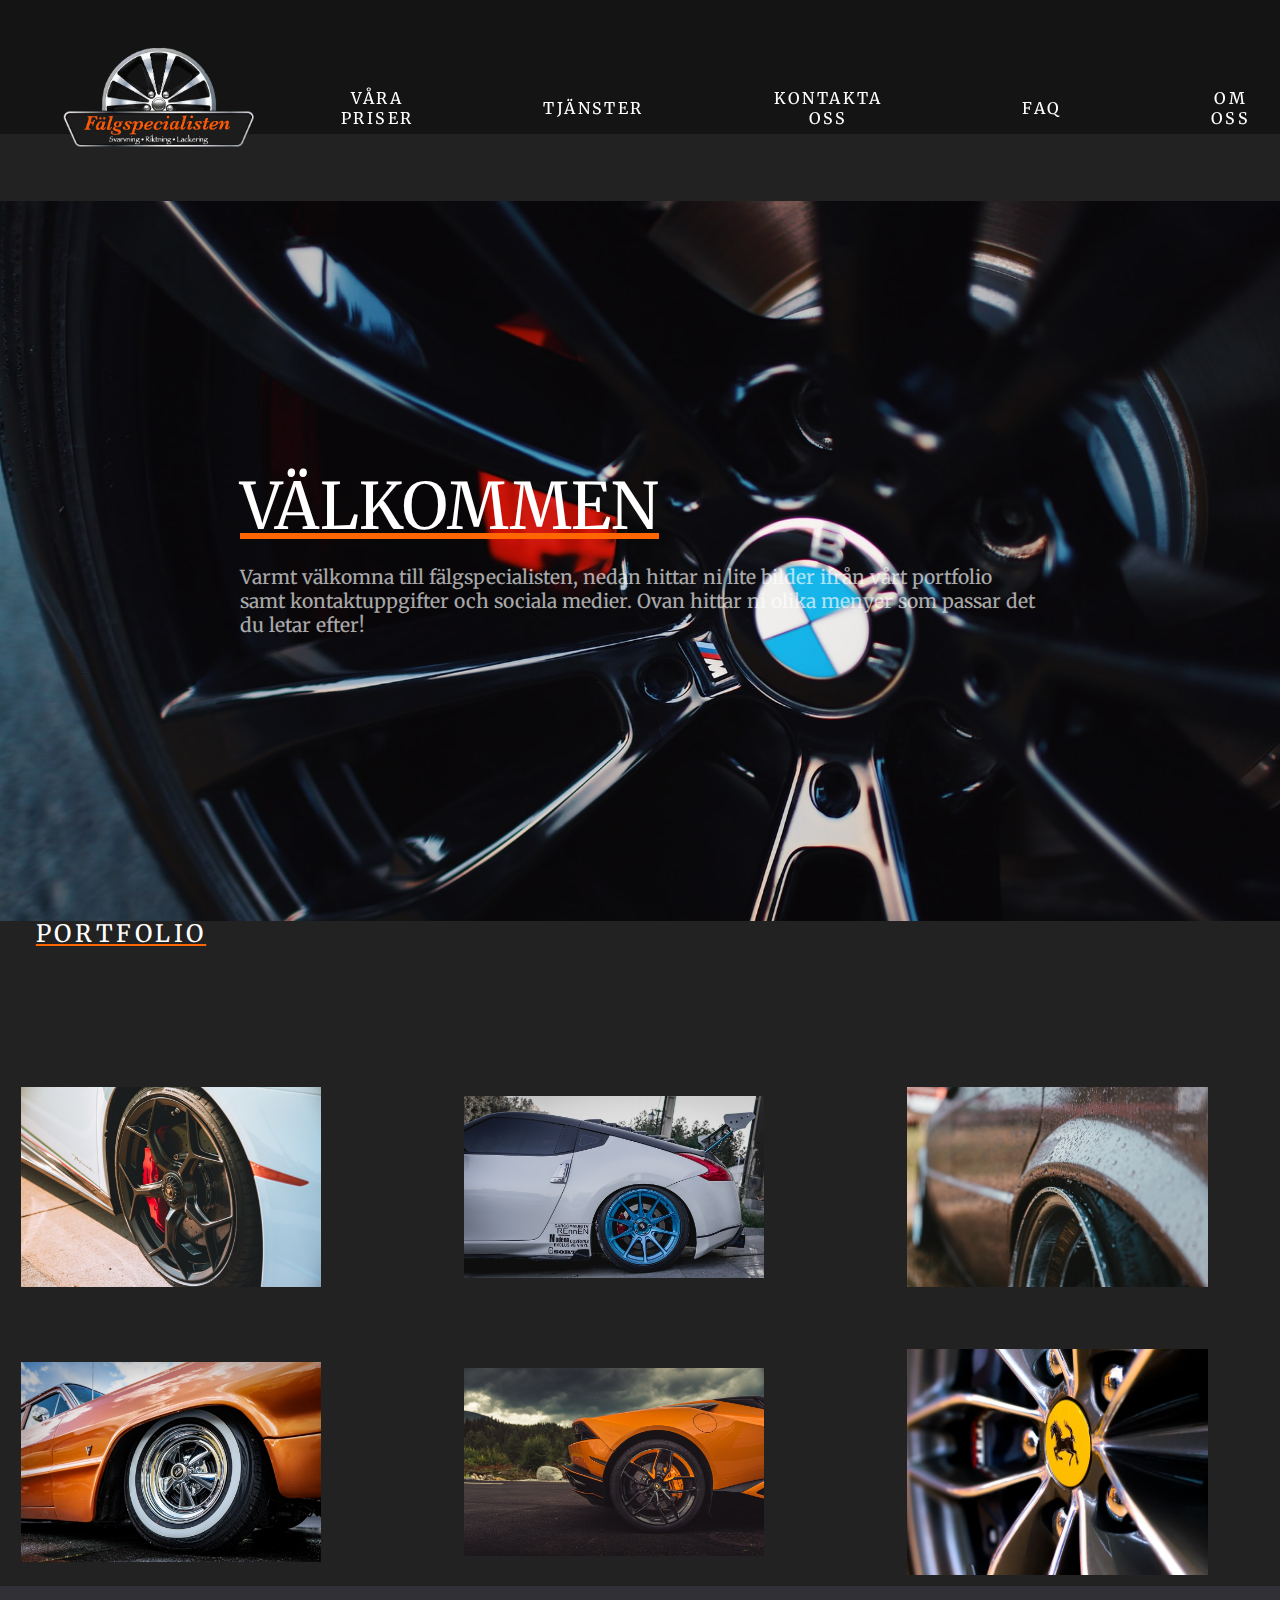
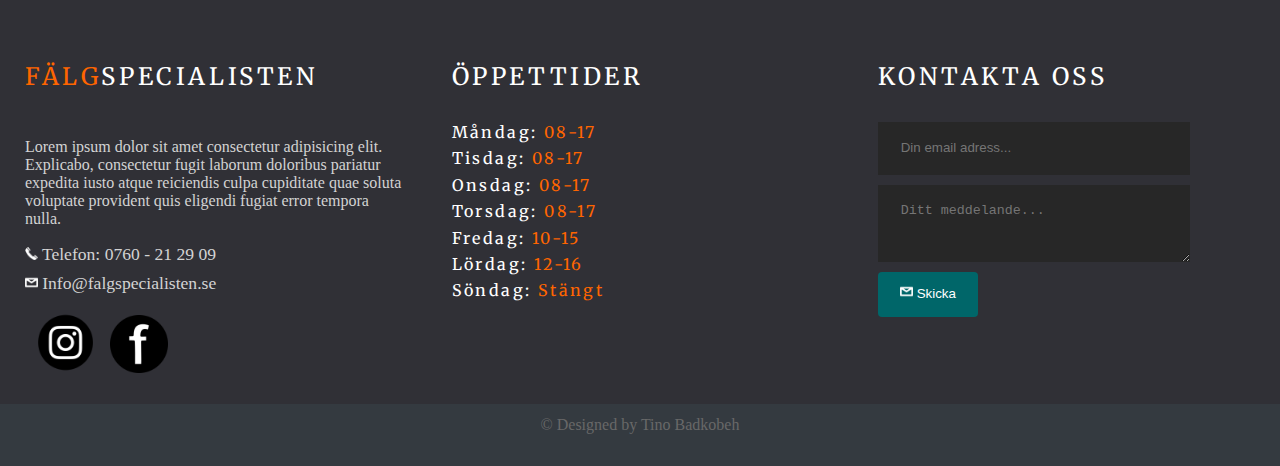
==== commit 153d63b8: "lektion 7" ====
--- a/index.html
+++ b/index.html
@@ -6,18 +6,24 @@
     <meta http-equiv="X-UA-Compatible" content="ie=edge">
     <title>Fälgspecialisten</title>
     <link rel="stylesheet" href="/css/falgspecialisten.css">
+    <link href="https://stackpath.bootstrapcdn.com/font-awesome/4.7.0/css/font-awesome.min.css" rel="stylesheet" integrity="sha384-wvfXpqpZZVQGK6TAh5PVlGOfQNHSoD2xbE+QkPxCAFlNEevoEH3Sl0sibVcOQVnN" crossorigin="anonymous">   
     <link href="https://fonts.googleapis.com/css?family=Merriweather&display=swap" rel="stylesheet">
     <link href="https://stackpath.bootstrapcdn.com/font-awesome/4.7.0/css/font-awesome.min.css" rel="stylesheet">
 </head>
 <body class="body">
     
     <nav id="navbar">
-        <a href="index.html"><img class="logo" src="img/fälgspecialisten_prototyp1.png" alt=""></a>
-        <a href="priser.html" class="click">Våra priser</a>
-        <a href="tjänster.html" class="click">Tjänster</a>
-        <a href="kontakt.html" class="click">Kontakta oss</a>
-        <a href="faq.html" class="click">FAQ</a>
-        <a href="omoss.html" class="click">Om oss</a>
+        <div class="toggle">
+            <i class="fa fa-bars menu" aria-hidden="true"></i>
+
+        </div>
+        <ul class="invis"><a href="index.html"><img class="logo invis" src="img/fälgspecialisten_prototyp1.png" alt=""></a></ul>
+        <ul class="mobile"><a href="index.html" class="selected">Hem</a></ul>
+        <ul><a href="priser.html" class="click">Våra priser</a></ul>
+        <ul><a href="tjänster.html" class="click">Tjänster</a></ul>
+        <ul><a href="kontakt.html" class="click">Kontakta oss</a></ul>
+        <ul><a href="faq.html" class="click">FAQ</a></ul>
+        <ul><a href="omoss.html" class="click">Om oss</a></ul>
     </nav>
 
     <section class="section1">
@@ -42,7 +48,7 @@
         <h3></h3>
         <img class="img" src="/img/photo-1547176252-847762659e2b.jpg" alt="">
         <h3></h3>
-        <img class="img" src="/img/photo-1563207769-9e83b8bb7fc3.jpg" alt="">
+        <img class="img invis" src="/img/photo-1563207769-9e83b8bb7fc3.jpg" alt="">
     </nav>
 
     <nav class="navspaceextra">
@@ -50,7 +56,7 @@
         <h3></h3>
         <img class="img" src="/img/photo-1565001879661-859d5f4e6714.jpg" alt="">
         <h3></h3>
-        <img class="img" src="/img/photo-1570397381555-61613b821026.jpg" alt="">
+        <img class="img invis" src="/img/photo-1570397381555-61613b821026.jpg" alt="">
     </nav>
 
     <footer class="footer">
@@ -63,7 +69,7 @@
                     <span><img src="/img/phone-icon.png" alt="" class="icon"> Telefon: 0760 - 21 29 09</span>
                     <span><img src="/img/Mail-icon.png" alt="" class="icon"> Info@falgspecialisten.se</span>
                 </div>
-                <a href="https://www.instagram.com/falgspecialisten.gbg/?hl=sv"><img src="/img/639b3dafb544d6f061fcddd2d6686ddb.png" alt="" class="logo-insta"></a>
+                <a href="https://www.instagram.com/falgspecialisten_gbg/?hl=sv"><img src="/img/639b3dafb544d6f061fcddd2d6686ddb.png" alt="" class="logo-insta"></a>
                 <a href="https://www.facebook.com/Falgspecialisten/"><img src="/img/facebook-clipart-wallpaper-3.png" alt="" class="logo-facebook"></a>
             </div>
             
@@ -96,5 +102,14 @@
         </div>
     </footer>
     
+    <script src="https://code.jquery.com/jquery-3.4.1.js"></script>
+    <script type="text/javascript">
+    $(document).ready(function(){
+        $('.menu').click(function(){
+            $('ul').toggleClass('active');
+        })
+    })
+    </script>
+
 </body>
 </html>--- a/css/falgspecialisten.css
+++ b/css/falgspecialisten.css
@@ -92,6 +92,7 @@
     height: 10.5vw;
 }
 
+
 #navbar{
     display: grid;
     grid-template-columns: repeat(6,1fr);
@@ -102,6 +103,21 @@
     background-color: rgba(5, 5, 5, 0.5);
     position: fixed;
     top: 0;
+}
+
+.toggle{
+  width: 100%;
+  padding: 10px 20px;
+  background: #ff6500;
+  text-align: left;
+  box-sizing: border-box;
+  color: #fff;
+  font-size: 30px;
+  display: none;
+}
+
+.mobile{
+display: none;
 }
 
 .selected{
@@ -590,6 +606,7 @@
   margin-right: 0;
   font-weight: normal;
   padding-top: 30Px;
+  border-bottom: solid #ff6500;
 }
 
 section{
@@ -790,20 +807,29 @@
 
 @media only screen and (max-width: 900px) {
   body {
-    background-color: lightblue;
+    
   }
 
   section{
-    width: 95%;
-    margin-left: auto;
-  }
-
-  nav#navbar{
-    display:none;
+    width: 90%;
+    margin-right: 5%;
+    margin-left: 5%;
+    z-index: 1;
+  }
+
+  section div h2{
+    font-size: 350%;
+    text-align: center;
+  }
+
+  section div p{
+    padding: 2vw;
+    text-align: center;
   }
 
   footer#footer{
-    max-width: 100%;
+    width: 100%;
+    z-index: 1;
   }
 
   .footer-bottom{
@@ -815,12 +841,81 @@
   }
 
   nav{
-    display: grid;
+    display: block;
     grid-template-columns: repeat(2,1fr);
     margin: auto;
     text-align: center;
     align-items: center;
     grid-gap: 1vw;
+    height: 27vw;
+    z-index: 5;
+}
+
+#navbar{
+  display: block;
+}
+
+.img{
+  max-width: 45vw;
+  max-height: none;
+  height: 30vw;
+  margin-left: 5%;
+  float: left;
+  background-size: cover;
+}
+
+nav h3{
+  display: none;
+}
+
+.invis{
+  display: none;
+}
+
+.toggle{
+  display:block;
+  z-index: 5;
+}
+
+
+ul{
+  display: none;
+  z-index: 5;
+  margin: 10px;
+  padding: 0;
+}
+
+#navbar{
+  background-color: rgba(5, 5, 5, 0);
+
+}
+
+ul a{
+  display: block;
+  text-align: center;
+  background-color: rgba(5, 5, 5, 0.5);
+}
+
+.active{
+  display: block;
+}
+
+.mobile{
+  display: visible;
+}
+
+.click{
+  padding: 10px;
+  display: block;
+}
+
+.selected{
+  display: block;
+  padding: 10px;
+}
+
+.scrolldown{
+  z-index: 3;
 }
 
 }